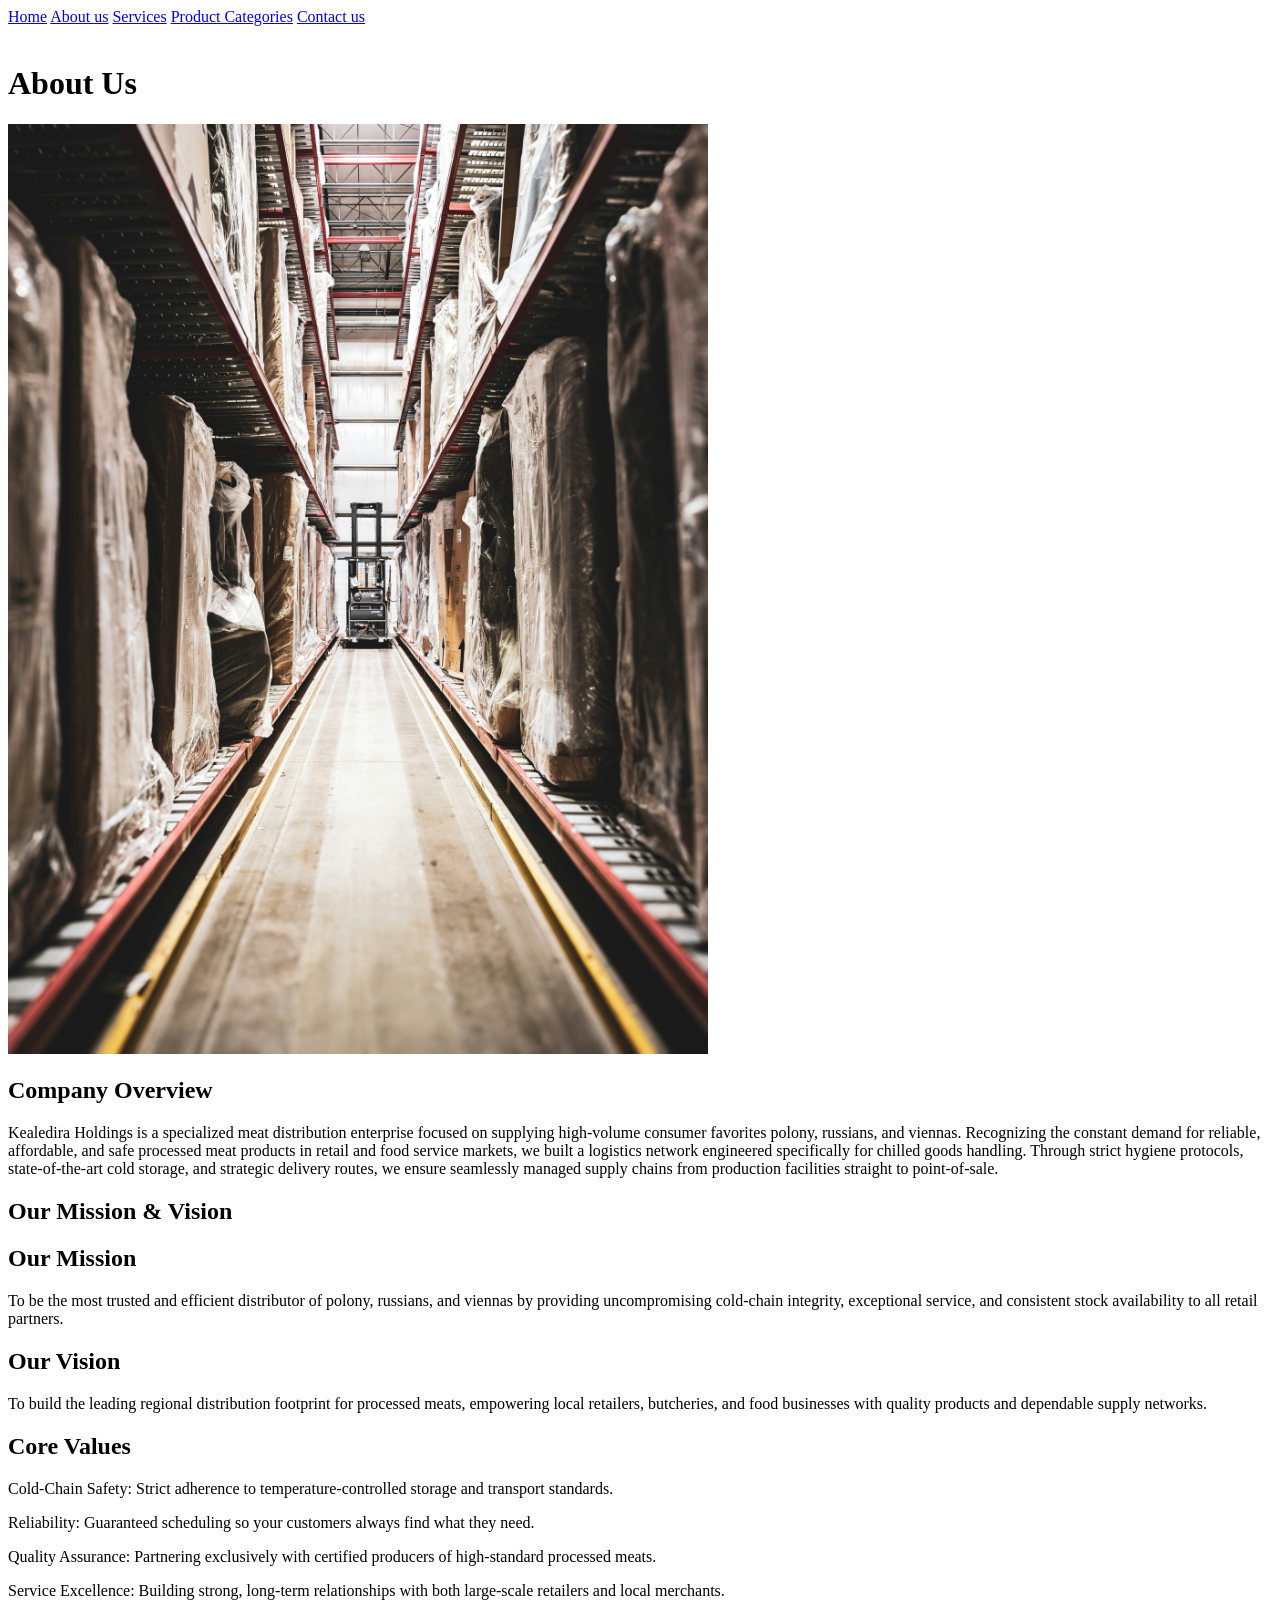
==== aboutus.html @ 87310556 "removed space between about and us" ====
<!DOCTYPE html>
<html>
    <head><title>About us</title></head>
    
    <body>
        <a href="index.html">Home</a>
        <a href="about us.html">About us</a>
        <a href="services.html">Services</a>
        <a href="product categories.html">Product Categories</a>
        <a href="contact us.html">Contact us</a>

        <br/>
        <br>
        <h1>About Us</h1>
        <img src="images/ashley.jpg" width="700" />
        <h2>Company Overview</h2>
        <p>Kealedira Holdings is a specialized meat distribution enterprise focused on supplying high-volume consumer favorites polony,
        russians, and viennas. Recognizing the constant demand for reliable, affordable, and safe processed meat products in retail
        and food service markets, we built a logistics network engineered specifically for chilled goods handling.
        Through strict hygiene protocols, state-of-the-art cold storage, and strategic delivery routes,
        we ensure seamlessly managed supply chains from production facilities straight to point-of-sale.</p>

        <h2>Our Mission & Vision</h2>
        <h2>Our Mission</h2>
        <p>To be the most trusted and efficient distributor of polony, russians, and viennas by providing uncompromising cold-chain integrity,
         exceptional service, and consistent stock availability to all retail partners.</p>
        
        <h2>Our Vision</h2>
        <p>To build the leading regional distribution footprint for processed meats, empowering local retailers, butcheries,
         and food businesses with quality products and dependable supply networks.</p>

         <h2>Core Values</h2>
         <p>Cold-Chain Safety: Strict adherence to temperature-controlled storage and transport standards.</p>
         <p>Reliability: Guaranteed scheduling so your customers always find what they need.</p>
         <p>Quality Assurance: Partnering exclusively with certified producers of high-standard processed meats.</p>
         <p>Service Excellence: Building strong, long-term relationships with both large-scale retailers and local merchants.</p>
    </body>
</html>
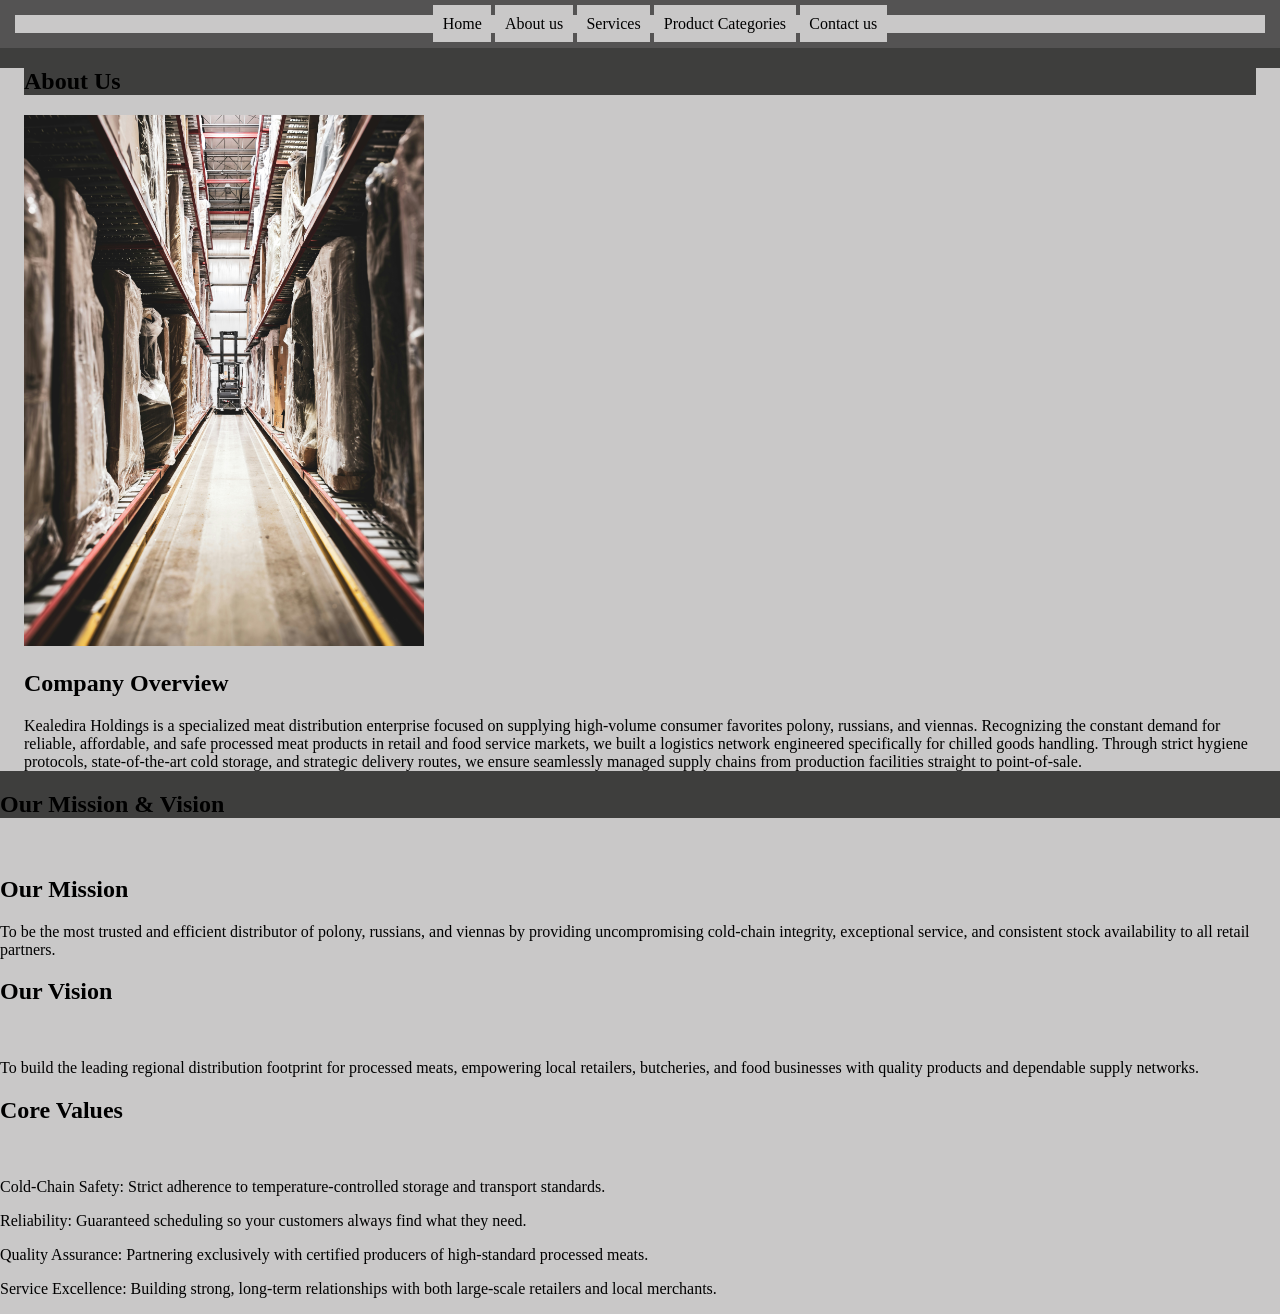
==== commit 174b515c: "part 2 assignment commits" ====
--- a/aboutus.html
+++ b/aboutus.html
@@ -1,38 +1,52 @@
 <!DOCTYPE html>
 <html>
-    <head><title>About us</title></head>
-    
+     <!--This is the head of the website which contains title, the responsive code and linkage of the CSS file-->
+    <head><title>About us</title>
+        <meta name="viewport" content="width=device-width, initial-scale=1">
+    <link rel="stylesheet" href="css/kealedirastyling.css" />
+    </head>
+     <!--The body contains the header section of the website alongside the body, the codes in this part -->
     <body>
-        <a href="index.html">Home</a>
-        <a href="about us.html">About us</a>
-        <a href="services.html">Services</a>
-        <a href="product categories.html">Product Categories</a>
-        <a href="contact us.html">Contact us</a>
+        <header class="main-header">
+            <nav class="nav">
+                <ul>
+                    <a  href="index.html">Home</a>
+                    <a  href="aboutus.html">About us</a>
+                    <a  href="services.html">Services</a>
+                    <a  href="productcategories.html">Product Categories</a>
+                    <a  href="contactus.html">Contact us</a>
 
-        <br/>
-        <br>
-        <h1>About Us</h1>
-        <img src="images/ashley.jpg" width="700" />
-        <h2>Company Overview</h2>
-        <p>Kealedira Holdings is a specialized meat distribution enterprise focused on supplying high-volume consumer favorites polony,
-        russians, and viennas. Recognizing the constant demand for reliable, affordable, and safe processed meat products in retail
-        and food service markets, we built a logistics network engineered specifically for chilled goods handling.
-        Through strict hygiene protocols, state-of-the-art cold storage, and strategic delivery routes,
-        we ensure seamlessly managed supply chains from production facilities straight to point-of-sale.</p>
+                </ul>
+            </nav>
+        </header>
+        <section class="content-section container">
+            <h1 class="section-header">About Us</h1>
+            <img src="images/ashley.jpg" width="400" />
+            <h2>Company Overview</h2>
+            <p>Kealedira Holdings is a specialized meat distribution enterprise focused on supplying high-volume consumer favorites polony,
+            russians, and viennas. Recognizing the constant demand for reliable, affordable, and safe processed meat products in retail
+            and food service markets, we built a logistics network engineered specifically for chilled goods handling.
+            Through strict hygiene protocols, state-of-the-art cold storage, and strategic delivery routes,
+            we ensure seamlessly managed supply chains from production facilities straight to point-of-sale.</p>
+        </section>
+        <section>
+            <h1 class="section-header">Our Mission & Vision</h1>
+            <br>
+            <h2>Our Mission</h2>
+            <p>To be the most trusted and efficient distributor of polony, russians, and viennas by providing uncompromising cold-chain integrity,
+            exceptional service, and consistent stock availability to all retail partners.</p>
+        
+            <h2>Our Vision</h2>
+            <br>
+            <p>To build the leading regional distribution footprint for processed meats, empowering local retailers, butcheries,
+            and food businesses with quality products and dependable supply networks.</p>
 
-        <h2>Our Mission & Vision</h2>
-        <h2>Our Mission</h2>
-        <p>To be the most trusted and efficient distributor of polony, russians, and viennas by providing uncompromising cold-chain integrity,
-         exceptional service, and consistent stock availability to all retail partners.</p>
-        
-        <h2>Our Vision</h2>
-        <p>To build the leading regional distribution footprint for processed meats, empowering local retailers, butcheries,
-         and food businesses with quality products and dependable supply networks.</p>
-
-         <h2>Core Values</h2>
-         <p>Cold-Chain Safety: Strict adherence to temperature-controlled storage and transport standards.</p>
-         <p>Reliability: Guaranteed scheduling so your customers always find what they need.</p>
-         <p>Quality Assurance: Partnering exclusively with certified producers of high-standard processed meats.</p>
-         <p>Service Excellence: Building strong, long-term relationships with both large-scale retailers and local merchants.</p>
+            <h2>Core Values</h2>
+            <br>
+            <p>Cold-Chain Safety: Strict adherence to temperature-controlled storage and transport standards.</p>
+            <p>Reliability: Guaranteed scheduling so your customers always find what they need.</p>
+            <p>Quality Assurance: Partnering exclusively with certified producers of high-standard processed meats.</p>
+            <p>Service Excellence: Building strong, long-term relationships with both large-scale retailers and local merchants.</p>
+        </section>
     </body>
 </html>
--- a/css/kealedirastyling.css
+++ b/css/kealedirastyling.css
@@ -0,0 +1,64 @@
+* {
+    box-sizing: border-box;
+    font-family: 'Times New Roman', Times, serif;
+    color-scheme: #000;
+    color: #000;
+    background-color: rgb(201, 200, 200);
+}
+
+html, body {
+    margin: 0;
+    padding: 0;
+    font-size: medium;
+    font-weight: 100;
+    line-height: normal;
+    letter-spacing: normal;
+}
+
+.nav ul{
+    margin: 0
+}
+.nav a {
+    padding: .6em;
+    text-decoration: none;
+}
+.nav {
+    text-align: center;
+}
+.nav li {
+    padding:0 5%;
+}
+.nav :hover {
+    background-color: aliceblue;
+}
+.content-scetion {
+    margin: 1em
+}
+.container {
+    max-width: fit-content;
+    margin:0 auto;
+    padding:0 1.5em;
+}
+
+.main-header {
+    background-color: rgb(84, 83, 83);
+    background-size: cover;
+    padding: 15px;
+}
+.section-header {
+    background-color: rgb(62, 62, 61);
+}
+.main-footer-container {
+    display: flex;
+}
+
+@media screen and (min-width: 480px) {
+  body {
+    background-color: rgb(80, 80, 80);
+  }
+}
+@media screen and (min-width:1px) {
+    body {
+        background-color:rgb(62, 62, 61)
+    }
+}
